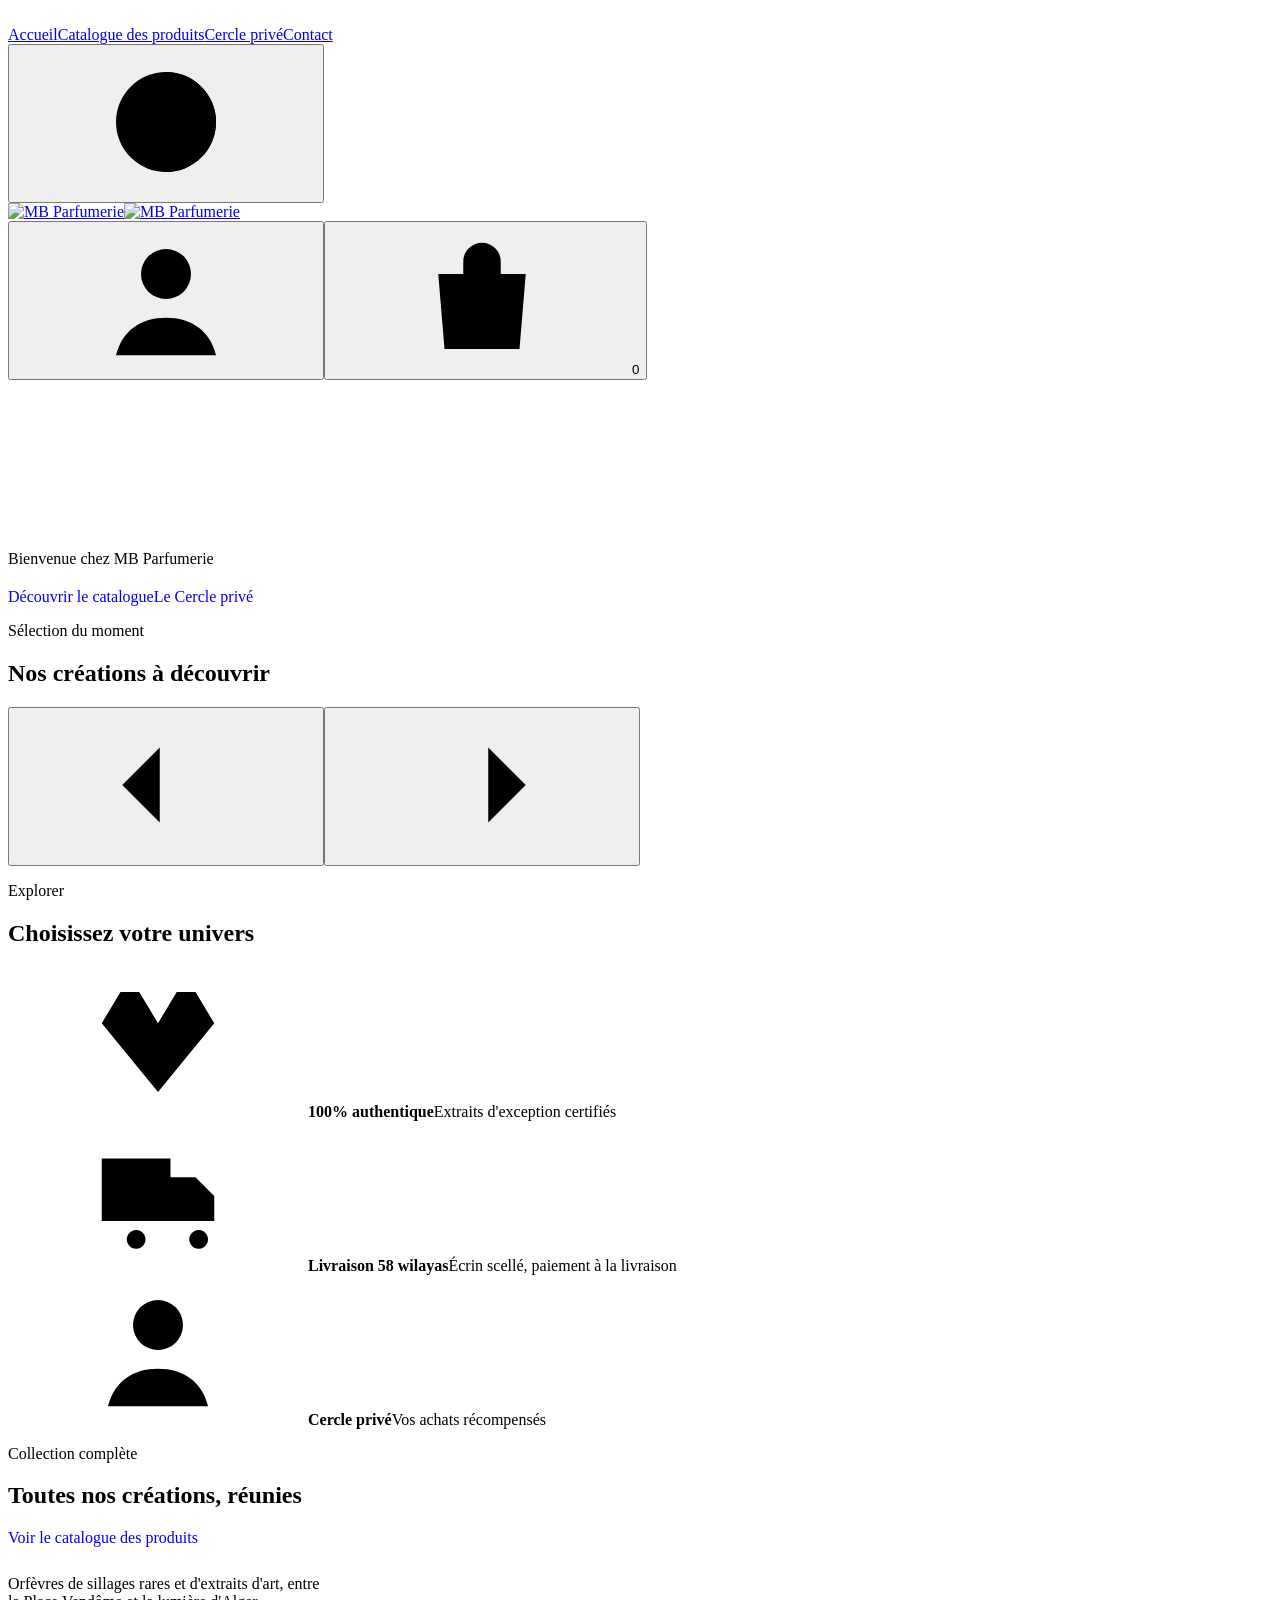
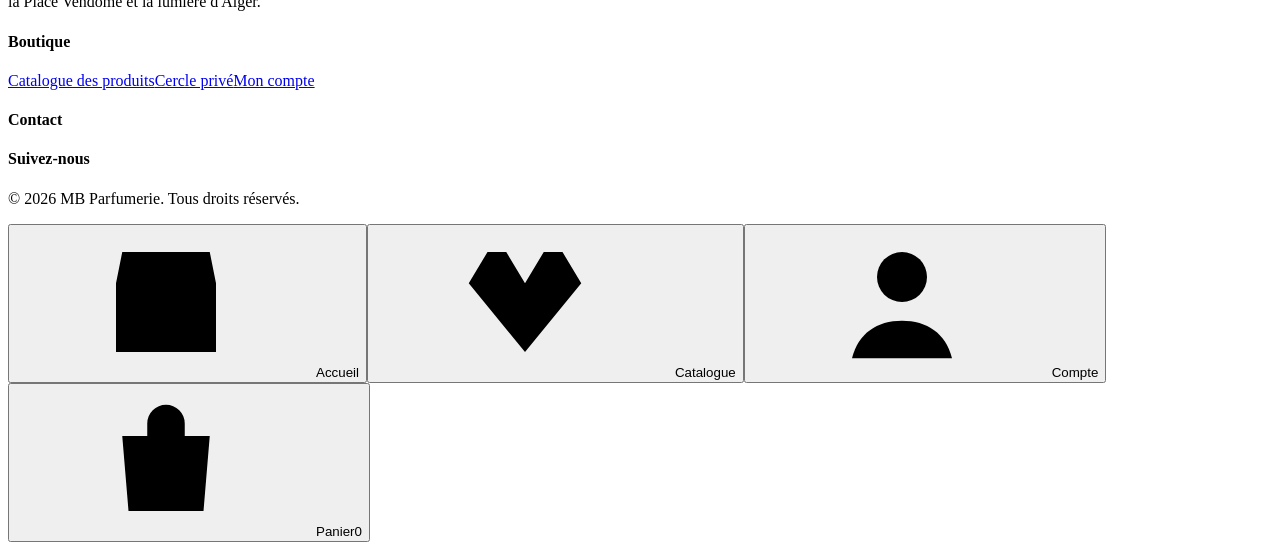
==== public/index.html @ 78b6e590 "Update MB Parfumerie" ====
<!doctype html><html lang="fr" data-t="night"><head><meta charset="utf-8">
<meta name="viewport" content="width=device-width,initial-scale=1,viewport-fit=cover">
<title>MB Parfumerie — Haute Parfumerie Place Vendôme & Alger</title>
<meta name="description" content="Extraits de parfum rares et orfèvrerie dorée. Livraison dans les 58 wilayas.">
<meta name="theme-color" content="#0c0b0a"><link rel="icon" href="/assets/favicon.png"><link rel="apple-touch-icon" href="/assets/apple-touch-icon.png">
<link rel="preconnect" href="https://fonts.googleapis.com"><link href="https://fonts.googleapis.com/css2?family=Montserrat:wght@300;400;500;600&family=Playfair+Display:ital,wght@0,400;0,500;1,400&display=swap" rel="stylesheet">
<link rel="stylesheet" href="/assets/mb.css"><link rel="stylesheet" href="/assets/site.css">
<script src="https://cdn.jsdelivr.net/npm/@supabase/supabase-js@2.45.4/dist/umd/supabase.min.js"></script><script src="/assets/config.js"></script><script src="/assets/store.js"></script></head><body><div id="pgb"></div><div id="sp"><img class="lg-d" src="/assets/logo-champagne.png" alt=""><img class="lg-l" src="/assets/logo-ink.png" alt=""></div><script>if(!sessionStorage.mbsp)document.documentElement.classList.add("sp")</script>
<svg width="0" height="0" style="position:absolute"><defs>
<symbol id="i-bag" viewBox="0 0 24 24"><path d="M5 8h14l-1 12H6zM9 8V6a3 3 0 0 1 6 0v2"/></symbol><symbol id="i-user" viewBox="0 0 24 24"><circle cx="12" cy="8" r="4"/><path d="M4 21c1-4 4-6 8-6s7 2 8 6"/></symbol><symbol id="i-close" viewBox="0 0 24 24"><path d="M6 6l12 12M18 6L6 18"/></symbol><symbol id="i-theme" viewBox="0 0 24 24"><circle cx="12" cy="12" r="8"/><path d="M12 4a8 8 0 0 1 0 16z" fill="currentColor"/></symbol><symbol id="i-store" viewBox="0 0 24 24"><path d="M4 9l1-5h14l1 5M4 9v11h16V9M4 9c0 2 3 2 4 0 1 2 3 2 4 0 1 2 3 2 4 0 1 2 4 2 4 0"/></symbol><symbol id="i-check" viewBox="0 0 24 24"><circle cx="12" cy="12" r="9"/><path d="M8 12.5l3 3 5-6"/></symbol><symbol id="i-arrow" viewBox="0 0 24 24"><path d="M5 12h14M13 6l6 6-6 6"/></symbol><symbol id="i-search" viewBox="0 0 24 24"><circle cx="11" cy="11" r="6.5"/><path d="M16 16l4 4"/></symbol><symbol id="i-plus" viewBox="0 0 24 24"><path d="M12 5v14M5 12h14"/></symbol><symbol id="i-truck" viewBox="0 0 24 24"><path d="M3 6h11v10H3zM14 9h4l3 3v4h-7M7 19a1.5 1.5 0 1 0 0-.1M17 19a1.5 1.5 0 1 0 0-.1"/></symbol><symbol id="i-gem" viewBox="0 0 24 24"><path d="M6 4h12l3 5-9 11L3 9zM3 9h18M9 4l3 5 3-5M12 9v11"/></symbol></defs></svg>
<div class="bar" id="ann" style="text-align:center;color:var(--gd);text-transform:uppercase"></div>
<header><div class="wrap"><div><nav class="nl"><a href="#" data-r="h" onclick="goH();return false">Accueil</a><a href="#catalogue" data-r="c">Catalogue des produits</a><a href="#story1" id="nst" hidden>Nos histoires</a><a href="#vb">Cercle privé</a><a href="#ft">Contact</a></nav><button class="ib" onclick="MB.flip()" aria-label="Thème"><svg class="i"><use href="#i-theme"/></svg></button></div>
<a href="#" aria-label="MB Parfumerie"><img class="logo lg-d" src="/assets/logo-champagne.png" alt="MB Parfumerie"><img class="logo lg-l" src="/assets/logo-ink.png" alt="MB Parfumerie"></a>
<div><button class="ib" onclick="MB.flip()" aria-label="Thème" style="display:none" id="th2"><svg class="i"><use href="#i-theme"/></svg></button><button class="ib" onclick="op('acc')" aria-label="Compte"><svg class="i"><use href="#i-user"/></svg></button><button class="ib" id="cbtn" onclick="op('cart')" aria-label="Panier"><svg class="i"><use href="#i-bag"/></svg><span class="dot" id="b1">0</span></button></div></div></header>
<div id="top"><section class="vh"><video id="hv" class="vv" autoplay muted loop playsinline preload="auto" poster="/assets/welcome-poster-wide.jpg"><source media="(max-width:767px)" src="/assets/welcome-tall.mp4" type="video/mp4"><source src="/assets/welcome-wide.mp4" type="video/mp4"></video><div class="vo"></div><div class="vc wrap"><p class="cap eb">Bienvenue chez MB Parfumerie</p><h1 id="ht"></h1><p class="lead" id="hl"></p><div class="hb"><a class="btn" href="#catalogue" style="text-decoration:none">Découvrir le catalogue</a><a class="btn o" href="#vb" style="text-decoration:none">Le Cercle privé</a></div></div><span class="sc2" aria-hidden="true"></span></section><div class="mq" id="mq" aria-hidden="true"></div></div>
<main class="wrap"><div id="home"><section class="sec" id="selw"><div class="sh2 rv"><div><p class="cap">Sélection du moment</p><h2 class="pf t2">Nos créations à découvrir</h2></div><div class="ar"><button onclick="sc(-1)" aria-label="Précédent" style="transform:scaleX(-1)"><svg class="i"><use href="#i-arrow"/></svg></button><button onclick="sc(1)" aria-label="Suivant"><svg class="i"><use href="#i-arrow"/></svg></button></div></div><div class="car" id="sel"></div></section><div id="stories"></div><section class="sec" id="famw"><div class="sh2 rv"><div><p class="cap">Explorer</p><h2 class="pf t2">Choisissez votre univers</h2></div></div><div class="fam" id="fam"></div></section><div class="vs rv"><div><svg class="i"><use href="#i-gem"/></svg><span><b>100% authentique</b>Extraits d'exception certifiés</span></div><div><svg class="i"><use href="#i-truck"/></svg><span><b>Livraison 58 wilayas</b>Écrin scellé, paiement à la livraison</span></div><div><svg class="i"><use href="#i-user"/></svg><span><b>Cercle privé</b>Vos achats récompensés</span></div></div>
<section class="vipbox rv" id="vb"></section><section class="ctab rv"><p class="cap">Collection complète</p><h2 class="pf">Toutes nos créations, réunies</h2><a class="btn" href="#catalogue" style="text-decoration:none;width:auto;display:inline-flex">Voir le catalogue des produits</a></section></div><section id="cat" hidden style="padding-top:44px"><div class="tb rv"><div><p class="cap">Galerie olfactive</p><h2 class="t pf" style="font-size:clamp(30px,5vw,46px);line-height:1.1;margin:6px 0 0">Catalogue des écrins rares</h2></div><div class="tools"><label class="sr"><svg class="i"><use href="#i-search"/></svg><input id="f-q" type="search" placeholder="Rechercher un parfum" oninput="sq=this.value;grid()"></label><select id="f-s" onchange="so=this.value;grid()" aria-label="Trier"><option value="">Sélection</option><option value="a">Prix ↑</option><option value="d">Prix ↓</option></select></div></div><div class="chips" id="chips"></div><div class="grid" id="grid"><div class="card sk"></div><div class="card sk"></div><div class="card sk"></div><div class="card sk"></div></div></section>
</main>
<footer id="ft"><div class="wrap"><div class="fg"><div><img class="logo lg-d" src="/assets/logo-champagne.png" alt=""><img class="logo lg-l" src="/assets/logo-ink.png" alt=""><p style="max-width:320px;margin-top:10px">Orfèvres de sillages rares et d'extraits d'art, entre la Place Vendôme et la lumière d'Alger.</p></div><div><h4>Boutique</h4><a href="#catalogue">Catalogue des produits</a><a href="#vb">Cercle privé</a><a href="#" onclick="op('acc');return false">Mon compte</a></div><div><h4>Contact</h4><span id="ph"></span><span id="em"></span></div><div><h4>Suivez-nous</h4><div class="soc" id="soc" style="margin:0"></div></div></div><p class="cp">© 2026 MB Parfumerie. Tous droits réservés.</p></div></footer>
<nav class="tab"><button data-r="h" class="on" onclick="goH()"><svg class="i"><use href="#i-store"/></svg>Accueil</button><button data-r="c" onclick="goC()"><svg class="i"><use href="#i-gem"/></svg>Catalogue</button><button onclick="op('acc')"><svg class="i"><use href="#i-user"/></svg>Compte</button><button onclick="op('cart')"><svg class="i"><use href="#i-bag"/></svg>Panier<span class="dot" id="b2" style="right:14%">0</span></button></nav>
<div class="bk" id="bk" onclick="cl()"></div>
<div class="sheet md" id="sh-p"></div><div class="sheet dr" id="sh-cart"></div><div class="sheet dr" id="sh-acc"></div><div class="toast" id="ts"></div>
<script>
const $=s=>document.querySelector(s),S=()=>MB.S,E=MB.esc;let cart=MB.get('cart',[]),cat='Tous',cur=null,sz=0,q=1,usePts=false,prof=null,mode='in';
const toast=m=>{const t=$('#ts');t.textContent=m;t.classList.add('on');setTimeout(()=>t.classList.remove('on'),2200)};
const op=id=>{cl();if(id==='cart')rCart();if(id==='acc')rAcc();$('#sh-'+id).classList.add('on');$('#bk').classList.add('on');document.body.style.overflow='hidden'};
const cl=()=>{document.querySelectorAll('.sheet').forEach(s=>s.classList.remove('on'));$('#bk').classList.remove('on');document.body.style.overflow=''};
const P=()=>MB.P,pcs=p=>{const d=MB.pct(p),a=MB.pr(p,0);return d?`<s>${MB.da(p.sizes[0][1])}</s>${MB.da(a)}`:MB.da(a)};
function chips(){const c=['Tous',...new Set(P().map(p=>p.cat))];$('#chips').innerHTML=c.map(x=>`<button class="chip ${x===cat?'on':''}" data-c="${E(x)}">${E(x)}</button>`).join('')}
$('#chips').onclick=e=>{const b=e.target.closest('.chip');if(b){cat=b.dataset.c;chips();grid()}};
function reveal(){const io=new IntersectionObserver(es=>es.forEach(e=>{if(e.isIntersecting){e.target.classList.add('in');io.unobserve(e.target)}}),{threshold:.08});document.querySelectorAll('.rv:not(.in)').forEach(n=>io.observe(n))}
let sq='',so='';
function grid(){let L=P().filter(p=>(cat==='Tous'||p.cat===cat)&&(!sq||(p.name+p.cat+p.desc).toLowerCase().includes(sq.toLowerCase())));if(so)L=[...L].sort((a,b)=>(MB.pr(a,0)-MB.pr(b,0))*(so==='a'?1:-1));
$('#grid').innerHTML=L.length?L.map((p,i)=>{const d=MB.pct(p);return `<div class="card rv" tabindex="0" role="button" style="transition-delay:${i%4*70}ms" onclick="openP(${p.id})" onkeydown="event.key==='Enter'&&openP(${p.id})"><div class="im"><img loading="lazy" src="${E(MB.img(p.images[0]||''))}" alt="${E(p.name)}">${d||p.tag?`<span class="bdg">${d?'−'+d+'%':E(p.tag)}</span>`:''}<button class="qa" aria-label="Ajouter au panier" onclick="qa(event,${p.id})"><svg class="i"><use href="#i-plus"/></svg></button></div><div class="in"><span class="k">${E(p.cat)}</span><h3>${E(p.name)}</h3><div class="pr">${p.sizes.length>1?'<small>dès</small> ':''}${pcs(p)}</div></div></div>`}).join(''):'<p style="grid-column:1/-1;color:var(--tx2);padding:40px 0;text-align:center">Aucun parfum ne correspond.</p>';reveal()}
function qa(e,id){e.stopPropagation();const k=id+'|0|',x=cart.find(c=>c.k===k);x?x.q++:cart.push({k,id,sz:0,q:1,g:''});sv();fly(e.currentTarget.closest('.card').querySelector('img'));toast('Ajouté à votre écrin')}
function openP(id){cur=P().find(p=>p.id===id);sz=0;q=1;const p=cur,im=p.images.length?p.images:[''],c=p.comp||{};
$('#sh-p').innerHTML=`<div class="grip"></div><button class="ib sx" aria-label="Fermer" onclick="cl()"><svg class="i"><use href="#i-close"/></svg></button><div class="pv"><div class="pg"><div class="gal" onscroll="dots(this)">${im.map(u=>`<div class="arch"><img src="${E(MB.img(u))}" alt=""></div>`).join('')}</div>${im.length>1?`<div class="dts">${im.map((_,i)=>`<i class="${i?'':'on'}"></i>`).join('')}</div><div class="ths">${im.map((u,i)=>`<button class="${i?'':'on'}" aria-label="Photo ${i+1}" onclick="gt(${i})"><img src="${E(MB.img(u))}" alt=""></button>`).join('')}</div>`:''}</div><div class="pi"><p class="cap">${E(p.cat)}</p><h2 style="font-size:clamp(28px,4vw,38px);line-height:1.15;margin:6px 0 8px">${E(p.name)}</h2><p style="color:var(--tx2);margin-bottom:16px">${E(p.desc)}</p><div id="pb"></div>${p.story?`<h3 class="pf" style="font-size:20px;margin:26px 0 6px">Son histoire</h3><p style="color:var(--tx2);font-weight:300;font-size:15px;line-height:26px">${E(p.story)}</p>`:''}${c.top||c.heart||c.base?`<h3 class="pf" style="text-align:center;font-size:20px;margin:26px 0 4px">Composition</h3>`+[['Notes de tête',c.top],['Notes de cœur',c.heart],['Notes de fond',c.base]].filter(x=>x[1]).map(x=>`<div class="pyr"><span class="cap">${x[0]}</span><i>${E(x[1])}</i></div>`).join(''):''}</div></div>`;rP();op('p')}
function gt(i){const g=$('#sh-p .gal');g.scrollTo({left:i*g.firstChild.offsetWidth,behavior:'smooth'})}
function dots(g){const w=g.firstChild.offsetWidth+(innerWidth<768?10:0),i=Math.round(g.scrollLeft/w),r=g.parentNode;r.querySelectorAll('.dts i,.ths button').forEach((x,k)=>x.classList.toggle('on',k%(g.children.length)===i))}
function rP(){const p=cur,d=MB.pct(p);$('#pb').innerHTML=`${d?`<p style="margin-bottom:10px"><span class="pct">−${d}% sur cet article</span></p>`:''}<label class="cap l">Contenance</label>${p.sizes.map((x,i)=>`<button class="opt ${i===sz?'on':''}" onclick="sz=${i};rP()"><span>${E(x[0])}</span><b>${d?`<s>${MB.da(x[1])}</s>`:''}${MB.da(MB.pr(p,i))}</b></button>`).join('')}<label class="cap l">Gravure offerte (3 initiales)</label><input id="gv" maxlength="3" placeholder="Ex : M.B." style="text-transform:uppercase" value="${E(window.gv0||'')}" oninput="gv0=this.value"><div style="display:flex;gap:12px;align-items:center"><div class="qty"><button onclick="q=Math.max(1,q-1);rP()">−</button><span>${q}</span><button onclick="q=Math.min(20,q+1);rP()">+</button></div><button class="btn" onclick="add()">Ajouter · ${MB.da(MB.pr(p,sz)*q)}</button></div>`}
function fly(a){const t=$('#cbtn'),r=a&&a.getBoundingClientRect();if(!a||!t.offsetParent||matchMedia('(prefers-reduced-motion:reduce)').matches)return;const c=t.getBoundingClientRect(),n=a.cloneNode();Object.assign(n.style,{position:'fixed',left:r.left+'px',top:r.top+'px',width:r.width+'px',height:r.height+'px',zIndex:99,borderRadius:'14px',objectFit:'cover',pointerEvents:'none',transition:'none'});document.body.append(n);n.animate([{transform:'none',opacity:1,borderRadius:'14px'},{transform:`translate(${c.left+c.width/2-r.left-r.width/2}px,${c.top+c.height/2-r.top-r.height/2}px) scale(.05)`,opacity:.4,borderRadius:'50%'}],{duration:800,easing:'cubic-bezier(.5,0,.75,.35)'}).onfinish=()=>{n.remove();t.animate([{transform:'scale(1.35)'},{transform:'none'}],400);navigator.vibrate&&navigator.vibrate(12)}}
function add(){const g=(window.gv0||'').toUpperCase(),k=cur.id+'|'+sz+'|'+g,x=cart.find(c=>c.k===k);x?x.q+=q:cart.push({k,id:cur.id,sz,g,q});window.gv0='';sv();fly($('#sh-p .gal img'));cl();toast('Ajouté à votre écrin')}
function sv(){MB.set('cart',cart);const n=cart.reduce((a,c)=>a+c.q,0);b1.textContent=b2.textContent=n;b1.style.display=b2.style.display=n?'':'none'}
const L=()=>cart.map(c=>{const p=P().find(p=>p.id===c.id);return p&&p.sizes[c.sz]?{...c,p,pr:MB.pr(p,c.sz),sn:p.sizes[c.sz][0]}:null}).filter(Boolean);
const tot=(l,use)=>{const lo=S().loyalty,st=S().store,sub=l.reduce((a,c)=>a+c.pr*c.q,0),can=prof&&lo.enabled&&prof.points>=lo.redeem_cost,disc=use&&can?Math.round(sub*lo.redeem_percent/100):0,qty=l.reduce((a,c)=>a+c.q,0),fa=+st.free_ship_from||0,fq=+st.free_ship_min_items||0,ship=!sub||(fa>0&&sub-disc>=fa)||(fq>0&&qty>=fq)?0:(+st.ship_fee||0);return{sub,can,disc,ship,qty,fa,fq,t:sub-disc+ship}};
function rCart(){const l=L(),T=tot(l,usePts),lo=S().loyalty,f=prof||{};
$('#sh-cart').innerHTML=`<div class="grip"></div><button class="ib sx" onclick="cl()"><svg class="i"><use href="#i-close"/></svg></button><h2 style="font-size:26px;margin-bottom:6px">Votre écrin</h2>`+(!l.length?'<p style="color:var(--tx2);padding:30px 0">Votre panier est vide.</p>':
l.map((c,i)=>`<div class="ln"><img src="${E(MB.img(c.p.images[0]||''))}" alt=""><div><h3 style="font-size:15px">${E(c.p.name)}</h3><small style="color:var(--tx2)">${E(c.sn)}${c.g?' · « '+E(c.g)+' »':''}</small><div style="display:flex;justify-content:space-between;align-items:center;margin-top:6px"><div class="qty"><button onclick="cq(${i},-1)">−</button><span>${c.q}</span><button onclick="cq(${i},1)">+</button></div><b>${MB.da(c.pr*c.q)}</b></div></div></div>`).join('')+
`<h3 class="pf" style="margin:20px 0 10px;font-size:20px">Livraison & paiement</h3><input id="nm" placeholder="Nom et prénom" autocomplete="name" value="${E(f.full_name||'')}"><input id="ph2" type="tel" inputmode="tel" placeholder="Téléphone" autocomplete="tel" value="${E(f.phone||'')}"><select id="wl">${WIL.map((w,i)=>{const v=String(i+1).padStart(2,'0')+' · '+w;return `<option ${(f.wilaya?f.wilaya===v:w==='Alger')?'selected':''}>${v}</option>`}).join('')}</select><textarea id="ad" placeholder="Adresse de livraison">${E(f.address||'')}</textarea>
<button class="opt on" style="margin-bottom:12px"><span>Paiement à la livraison<small>Règlement après inspection du colis</small></span><span class="pill">COD</span></button>
${!lo.enabled?'':prof?(T.can?`<button class="opt ${usePts?'on':''}" onclick="usePts=!usePts;rCart()"><span>Avantage fidélité<small>${lo.redeem_cost} pts → −${lo.redeem_percent}% sur la commande</small></span><b>${usePts?'−'+MB.da(T.disc):'Utiliser'}</b></button>`:`<p style="color:var(--tx2);font-size:12px;margin-bottom:10px">Vous avez ${prof.points} pts · ${lo.redeem_cost} pts débloquent −${lo.redeem_percent}%.</p>`):`<button class="opt" onclick="op('acc')"><span>Gagnez des points<small>Créez un compte pour cumuler vos points</small></span><svg class="i"><use href="#i-arrow"/></svg></button>`}
${hint(T)}<div class="rw"><span>Sous-total</span><span>${MB.da(T.sub)}</span></div>${T.disc?`<div class="rw"><span>Fidélité</span><span>−${MB.da(T.disc)}</span></div>`:''}<div class="rw"><span>Livraison</span><span>${T.ship?MB.da(T.ship):'Offerte'}</span></div><div class="rw tt"><span>Total</span><span>${MB.da(T.t)}</span></div><button class="btn" id="ob" style="margin-top:16px" onclick="ord()">Confirmer · ${MB.da(T.t)}</button>`)}
function cq(i,d){cart[i].q+=d;if(cart[i].q<1)cart.splice(i,1);else if(cart[i].q>20)cart[i].q=20;sv();rCart()}
async function ord(){const nm=$('#nm').value.trim(),ph=$('#ph2').value.trim(),ad=$('#ad').value.trim();if(nm.length<3||!/^[+0-9 ]{9,15}$/.test(ph)||ad.length<5)return toast('Complétez nom, téléphone et adresse');
const l=L(),T=tot(l,usePts),cu={name:nm,phone:ph,wilaya:$('#wl').value,addr:ad},b=$('#ob');b.disabled=true;b.textContent='Envoi…';let r;
if(MB.sb){const x=await MB.sb.rpc('place_order',{p_items:l.map(c=>({id:c.id,size:c.sn,q:c.q,grav:c.g})),p_customer:cu,p_use_points:usePts&&T.can});if(x.error){b.disabled=false;return toast(x.error.message)}r=x.data;if(prof)await MB.sb.from('profiles').update({full_name:nm,phone:ph,wilaya:cu.wilaya,address:ad}).eq('id',prof.id)}
else{r={ref:'MB-'+Date.now().toString().slice(-6),total:T.t,earned:0};MB.set('orders',[{id:r.ref,date:new Date().toISOString(),status:'nouvelle',...cu,pay:'COD',items:l.map(c=>({name:c.p.name,size:c.sn,grav:c.g,q:c.q,pr:c.pr})),total:T.t},...MB.orders()])}
cart=[];usePts=false;sv();await who();
$('#sh-cart').innerHTML=`<div class="grip"></div><div style="text-align:center;padding:30px 0"><svg class="i" style="font-size:56px;color:var(--gd)"><use href="#i-check"/></svg><h2 style="font-size:26px;margin:10px 0">Commande confirmée</h2><p style="color:var(--tx2)">Référence <b>${E(r.ref)}</b> · ${MB.da(r.total)}<br>Nous vous appelons pour confirmer la livraison.${r.earned?`<br><b style="color:var(--gd)">+${r.earned} points Privilège</b>`:''}</p><button class="btn" style="margin-top:22px" onclick="cl()">Continuer</button></div>`}
async function who(){prof=null;if(!MB.sb)return;const {data:{user}}=await MB.sb.auth.getUser();if(user){const x=await MB.sb.from('profiles').select('*').eq('id',user.id).single();prof=x.data;prof&&(prof.email=user.email)}}
async function rAcc(){const lo=S().loyalty,R=`<div class="grip"></div><button class="ib sx" onclick="cl()"><svg class="i"><use href="#i-close"/></svg></button>`;
if(!MB.sb)return $('#sh-acc').innerHTML=R+'<h2 style="font-size:26px">Compte</h2><p style="color:var(--tx2);padding:20px 0">Les comptes seront actifs une fois Supabase connecté (assets/config.js).</p>';
if(!prof)return $('#sh-acc').innerHTML=R+`<p class="cap">Le Cercle Privé MB</p><h2 style="font-size:28px;margin:6px 0 6px">${mode==='in'?'Connexion':'Créer un compte'}</h2>${lo.enabled?`<p style="color:var(--tx2);margin-bottom:14px">Gagnez ${lo.earn_per_100da} point(s) par 100 DA. ${lo.redeem_cost} points = −${lo.redeem_percent}% sur une commande.</p>`:''}${mode==='up'?'<input id="an" placeholder="Nom et prénom" autocomplete="name"><input id="ap" type="tel" placeholder="Téléphone" autocomplete="tel">':''}<input id="ae" type="email" placeholder="Email" autocomplete="email"><input id="aw" type="password" placeholder="Mot de passe (6+ caractères)" autocomplete="${mode==='in'?'current-password':'new-password'}"><button class="btn" id="ab" onclick="auth()">${mode==='in'?'Se connecter':'Créer mon compte'}</button><p style="text-align:center;margin-top:14px"><button class="cap" onclick="mode=mode==='in'?'up':'in';rAcc()">${mode==='in'?'Pas encore de compte ? Créer':'Déjà inscrit ? Connexion'}</button></p>`;
const o=(await MB.sb.from('orders').select('ref,total,status,created_at').order('created_at',{ascending:false}).limit(10)).data||[],nx=lo.redeem_cost-prof.points;
$('#sh-acc').innerHTML=R+`<p class="cap">Mon espace</p><h2 style="font-size:28px;margin:6px 0 14px">${E(prof.full_name||'Bienvenue')}</h2>${lo.enabled?`<div style="background:var(--s1);border:1px solid var(--ln);border-radius:4px;padding:20px"><span class="pill">Cercle Privé</span><div class="pf" style="font-size:44px;margin-top:8px">${prof.points} <small style="font-size:14px;font-family:var(--mo)">points</small></div><div class="prog"><div style="width:${Math.min(100,prof.points/lo.redeem_cost*100)}%"></div></div><small style="color:var(--tx2)">${nx>0?`Encore ${nx} points pour débloquer −${lo.redeem_percent}%`:`−${lo.redeem_percent}% disponible à votre prochaine commande`}</small></div>`:''}<h3 class="pf" style="margin:22px 0 6px;font-size:20px">Mes commandes</h3>${o.length?o.map(x=>`<div class="rw"><span>${E(x.ref)} · ${new Date(x.created_at).toLocaleDateString('fr-FR')} <span class="pill">${E(x.status)}</span></span><b style="color:var(--tx)">${MB.da(x.total)}</b></div>`).join(''):'<p style="color:var(--tx2)">Aucune commande.</p>'}<button class="btn o" style="margin-top:20px;width:100%" onclick="out()">Se déconnecter</button>`}
async function auth(){const e=$('#ae').value.trim(),w=$('#aw').value,b=$('#ab');if(!e||w.length<6)return toast('Email et mot de passe (6+) requis');b.disabled=true;
const x=mode==='in'?await MB.sb.auth.signInWithPassword({email:e,password:w}):await MB.sb.auth.signUp({email:e,password:w,options:{data:{full_name:$('#an').value.trim(),phone:$('#ap').value.trim()}}});b.disabled=false;if(x.error)return toast(x.error.message);
if(!x.data.session)return toast('Vérifiez votre email pour confirmer le compte');await who();mode='in';rAcc();toast('Bienvenue')}
async function out(){await MB.sb.auth.signOut();prof=null;usePts=false;rAcc()}
const IC={wa:'<svg viewBox="0 0 24 24"><path d="M4 20l1.3-4A8 8 0 1 1 8 18.7z"/><path d="M9 8.5c0 3.5 3 6.5 6.5 6.5l1-1.4-2.2-1-.8.8c-1-.4-1.9-1.3-2.3-2.3l.8-.8-1-2.2z"/></svg>',ig:'<svg viewBox="0 0 24 24"><rect x="4" y="4" width="16" height="16" rx="5"/><circle cx="12" cy="12" r="3.8"/><circle cx="16.8" cy="7.2" r=".6"/></svg>',fb:'<svg viewBox="0 0 24 24"><path d="M14 8h2V5h-2.5C11.5 5 10.5 6.5 10.5 8v2H8v3h2.5v6h3v-6H16l.5-3h-3V8.5c0-.3.2-.5.5-.5z"/></svg>',ph:'<svg viewBox="0 0 24 24"><path d="M6 4h3l1.5 4-2 1.3a10 10 0 0 0 5.2 5.2l1.3-2 4 1.5v3c0 1-1 2-2 2C10 19 5 14 4 6c0-1 1-2 2-2z"/></svg>'};
function brand(){const s=S().store,l=S().loyalty,d=x=>(x||'').replace(/\D/g,''),u=(x,b)=>/^https?:/.test(x)?x:b+x.replace('@','');
$('#ann').textContent=s.announcement||'';$('#ann').style.display=s.announcement?'':'none';$('#em').innerHTML=s.email?`<a href="mailto:${E(s.email)}">${E(s.email)}</a>`:'';$('#ph').innerHTML=s.phone?`<a href="tel:${E(s.phone)}" style="color:var(--tx);text-decoration:none">${E(s.phone)}</a>`:'';
$('#soc').innerHTML=[s.whatsapp&&['https://wa.me/'+d(s.whatsapp),'wa','WhatsApp'],s.instagram&&[u(s.instagram,'https://instagram.com/'),'ig','Instagram'],s.facebook&&[u(s.facebook,'https://facebook.com/'),'fb','Facebook'],s.phone&&['tel:'+s.phone,'ph','Téléphone']].filter(Boolean).map(x=>`<a href="${E(x[0])}" target="_blank" rel="noopener" aria-label="${x[2]}">${IC[x[1]]}</a>`).join('');
$('#vb').innerHTML=l.enabled?`<p class="cap">Le Cercle des Connaisseurs</p><h2>Vos achats récompensés</h2><p style="color:var(--tx2)">${l.earn_per_100da} point(s) par 100 DA dépensés. ${l.redeem_cost} points = −${l.redeem_percent}% sur une commande.</p><button class="btn o s" style="margin-top:16px" onclick="op('acc')">Mon compte</button>`:'';$('#vb').style.display=l.enabled?'':'none';
const hv=$('#hv');hv.poster=matchMedia('(max-width:767px)').matches?'/assets/welcome-poster-tall.jpg':'/assets/welcome-poster-wide.jpg';
if(s.hero_video){hv.innerHTML='';hv.src=s.hero_video;hv.load()}
const hi=(s.hero_images||[]).filter(Boolean);if(hi.length){hv.removeAttribute('autoplay');const hs=document.createElement('div');hs.className='hs';hs.innerHTML=hi.map((u,i)=>`<img src="${E(u)}" alt="" class="${i?'':'on'}">`).join('');hv.replaceWith(hs);if(hi.length>1&&!matchMedia('(prefers-reduced-motion:reduce)').matches){let k=0;setInterval(()=>{const m=hs.children;m[k].classList.remove('on');k=(k+1)%m.length;m[k].classList.add('on')},5500)}}
if(matchMedia('(prefers-reduced-motion:reduce)').matches||(navigator.connection&&navigator.connection.saveData)){hv.removeAttribute('autoplay');hv.pause()}else if(!hi.length){const pl=hv.play();pl&&pl.catch(()=>{})}
$('#ht').innerHTML=(s.hero_title||"L'art du parfum et de la joaillerie").split(' ').map((w,i)=>`<span class="w" style="--d:${(i*.1).toFixed(2)}s"><i>${E(w)}</i></span>`).join(' ');
$('#hl').textContent=s.hero_lead||'Extraits rares et accessoires dorés, façonnés pour les âmes raffinées. Livrés sous écrin dans les 58 wilayas.';
const nm=P().map(p=>E(p.name)),mq=(nm.length?nm:['MB Parfumerie']).concat(['Livraison 58 wilayas','Gravure offerte']).map(x=>`<span>${x}</span>`).join('');$('#mq').innerHTML=`<div class="mt">${mq}${mq}</div>`}
document.querySelectorAll('.sheet').forEach(s=>{let y=null,dy=0;s.addEventListener('touchstart',e=>{y=s.scrollTop<=0?e.touches[0].clientY:null;dy=0},{passive:true});s.addEventListener('touchmove',e=>{if(y==null)return;dy=e.touches[0].clientY-y;if(dy>0&&!e.target.closest('.gal')){s.style.transition='none';s.style.transform=`translateY(${dy}px)`}},{passive:true});s.addEventListener('touchend',()=>{if(y==null)return;s.style.transition='';s.style.transform='';if(dy>110)cl();y=null})});
const hd=$('header');addEventListener('scroll',()=>{hd.classList.toggle('sc',scrollY>10);document.documentElement.style.setProperty('--py',Math.min(scrollY,900)*.12+'px');$('#pgb').style.transform=`scaleX(${scrollY/Math.max(1,document.body.scrollHeight-innerHeight)})`},{passive:true});
if(matchMedia('(hover:hover)').matches){const gd=$('#grid');gd.addEventListener('pointermove',e=>{const c=e.target.closest('.card');if(!c||c.classList.contains('sk'))return;const r=c.getBoundingClientRect(),x=(e.clientX-r.left)/r.width-.5,y=(e.clientY-r.top)/r.height-.5;c.style.setProperty('--rx',(-y*8)+'deg');c.style.setProperty('--ry',(x*10)+'deg');c.style.setProperty('--mx',(x+.5)*100+'%');c.style.setProperty('--my',(y+.5)*100+'%')});gd.addEventListener('pointerout',e=>{const c=e.target.closest('.card');if(c&&!c.contains(e.relatedTarget)){c.style.setProperty('--rx','0deg');c.style.setProperty('--ry','0deg')}})}
if(document.documentElement.classList.contains('sp')){sessionStorage.mbsp=1;setTimeout(()=>$('#sp').remove(),3000)}else $('#sp').remove();
const shuf=a=>{a=[...a];for(let i=a.length;i>1;){const j=Math.random()*i--|0;[a[i],a[j]]=[a[j],a[i]]}return a};
const hint=T=>{const r=T.fa>0&&T.sub-T.disc<T.fa?MB.da(T.fa-(T.sub-T.disc))+' d\'achats':T.fq>0&&T.qty<T.fq?(T.fq-T.qty)+' article'+(T.fq-T.qty>1?'s':''):'';return r?`<p style="color:var(--gd);font-size:12px;margin:10px 0 2px">✦ Plus que ${r} pour la livraison offerte</p>`:''};
function home(){const pk=shuf(P()).slice(0,7);$('#selw').style.display=pk.length?'':'none';
$('#sel').innerHTML=pk.map(p=>{const d=MB.pct(p),tx=(p.story||p.desc||'');return `<article class="fp" onclick="openP(${p.id})"><div class="im"><img loading="lazy" src="${E(MB.img(p.images[0]||''))}" alt="${E(p.name)}">${d||p.tag?`<span class="bdg">${d?'−'+d+'%':E(p.tag)}</span>`:''}</div><div class="fx"><span class="k">${E(p.cat)}</span><h3>${E(p.name)}</h3><p>${E(tx)}</p><div class="fb"><span class="pr">${p.sizes.length>1?'<small>dès</small> ':''}${pcs(p)}</span><span class="cap">Découvrir →</span></div></div></article>`}).join('');
const ST=MB.ST.slice(0,4);$('#nst').hidden=!ST.length;$('#stories').innerHTML=ST.map((s,i)=>{const pr=P().find(p=>p.id===s.product_id);return `<article class="sty ${i%2?'rev':''} rv" ${i?'':'id="story1"'}><div class="sim">${s.image?`<img loading="lazy" src="${E(MB.img(s.image))}" alt="${E(s.title)}">`:''}</div><div class="stx"><p class="cap">${E(s.kicker||'Un parfum, une histoire')}</p><h2 class="pf">${E(s.title)}</h2>${(s.body||'').split(/\n+/).filter(Boolean).map(t=>`<p>${E(t)}</p>`).join('')}${pr?`<button class="btn o s" onclick="openP(${pr.id})">Découvrir ${E(pr.name)}</button>`:''}</div></article>`}).join('');
const cs=[...new Set(P().map(p=>p.cat))];$('#famw').style.display=cs.length?'':'none';$('#fam').innerHTML=cs.map(c=>{const ps=P().filter(p=>p.cat===c);return `<button class="tile rv" data-c="${E(c)}"><img loading="lazy" src="${E(MB.img(ps[0].images[0]||''))}" alt=""><span class="tn">${E(c)}</span><small>${ps.length} création${ps.length>1?'s':''}</small></button>`}).join('');
$('#fam').onclick=e=>{const t=e.target.closest('.tile');if(t){cat=t.dataset.c;goC()}};
addEventListener('scroll',()=>document.querySelectorAll('.sim img').forEach(i=>{const r=i.parentNode.getBoundingClientRect();if(r.bottom>0&&r.top<innerHeight)i.style.transform=`translateY(${(r.top+r.height/2-innerHeight/2)*-.07}px) scale(1.14)`}),{passive:true});reveal()}
const sc=d=>$('#sel').scrollBy({left:d*($('.fp')?.offsetWidth+16||340),behavior:'smooth'});
let view='h';
function route(first){const v=location.hash==='#catalogue'?'c':'h',ch=v!==view||first===1;view=v;$('#top').hidden=v==='c';$('#home').hidden=v==='c';$('#cat').hidden=v!=='c';document.querySelectorAll('[data-r]').forEach(a=>a.classList.toggle('on',a.dataset.r===v));
if(v==='c'){if(ch){chips();grid();$('#f-q').value=sq;scrollTo(0,0)}}else if(ch){const id=location.hash.slice(1),el=id&&document.getElementById(id);el?el.scrollIntoView():scrollTo(0,0);reveal()}else{const id=location.hash.slice(1),el=id&&document.getElementById(id);el&&el.scrollIntoView({behavior:'smooth'})}}
function goH(){cl();if(view==='h')scrollTo({top:0,behavior:'smooth'});else{history.pushState(null,'',location.pathname);route()}}
function goC(){cl();if(location.hash==='#catalogue'){chips();grid();scrollTo({top:0,behavior:'smooth'})}else location.hash='#catalogue'}
addEventListener('hashchange',()=>route());
(async()=>{sv();await MB.load();await who();brand();home();chips();grid();route();MB.sb?.auth.onAuthStateChange(()=>who())})();
</script></body></html>
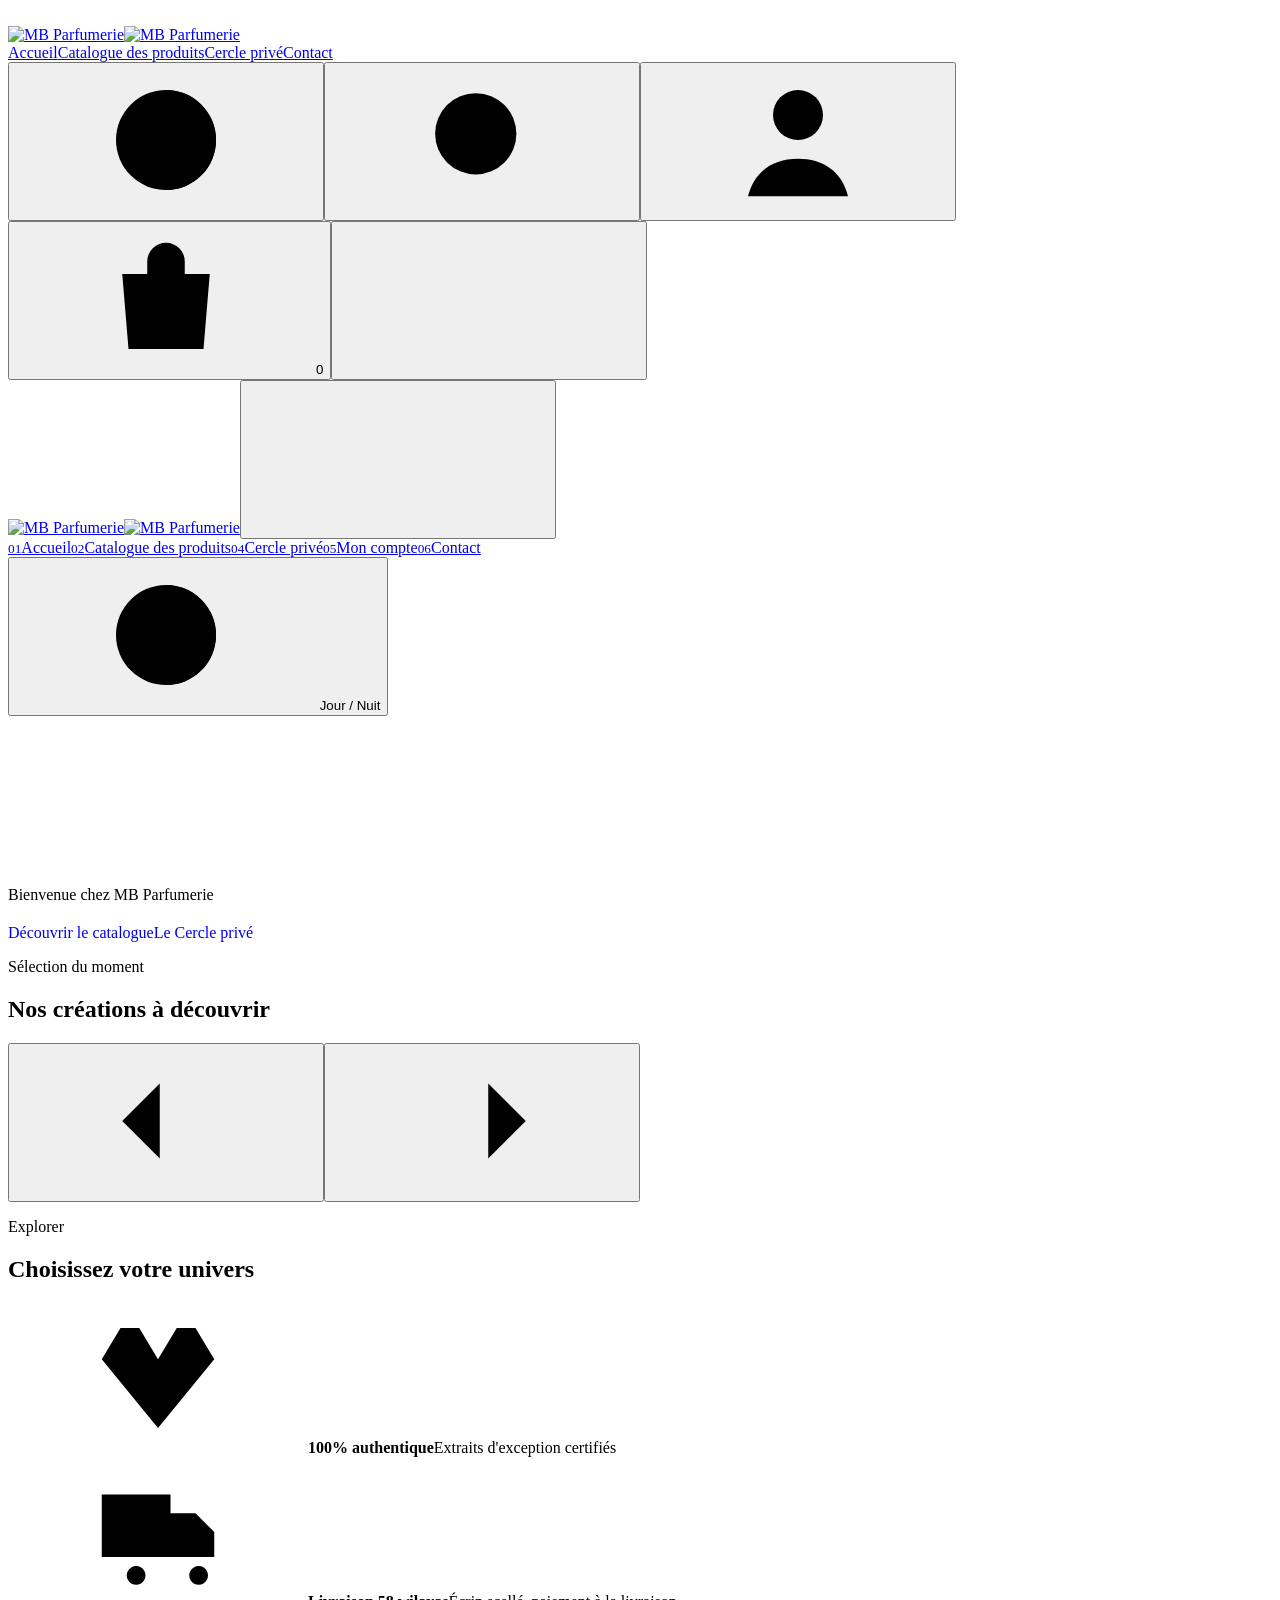
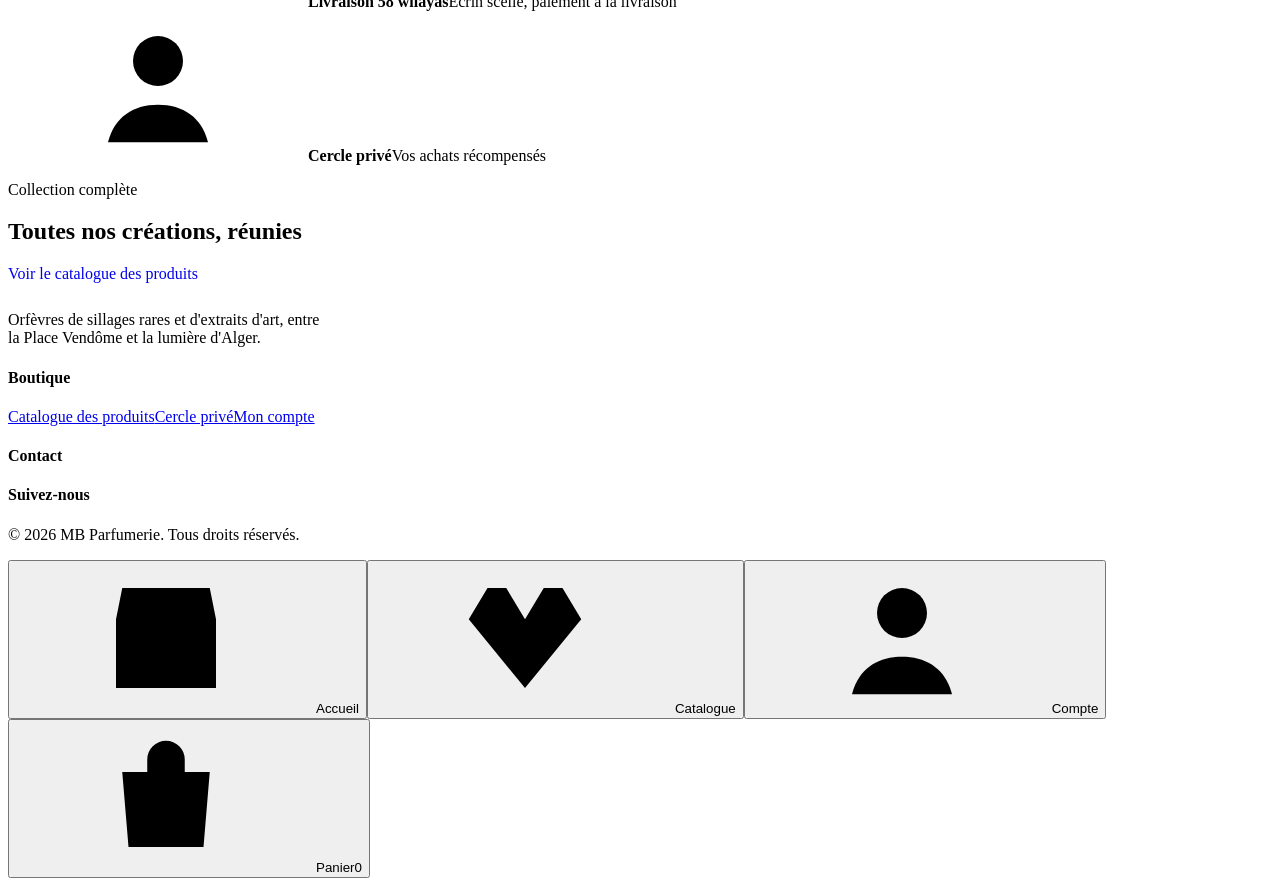
==== commit d2de0643: "Update MB Parfumerie2" ====
--- a/public/index.html
+++ b/public/index.html
@@ -7,11 +7,14 @@
 <link rel="stylesheet" href="/assets/mb.css"><link rel="stylesheet" href="/assets/site.css">
 <script src="https://cdn.jsdelivr.net/npm/@supabase/supabase-js@2.45.4/dist/umd/supabase.min.js"></script><script src="/assets/config.js"></script><script src="/assets/store.js"></script></head><body><div id="pgb"></div><div id="sp"><img class="lg-d" src="/assets/logo-champagne.png" alt=""><img class="lg-l" src="/assets/logo-ink.png" alt=""></div><script>if(!sessionStorage.mbsp)document.documentElement.classList.add("sp")</script>
 <svg width="0" height="0" style="position:absolute"><defs>
-<symbol id="i-bag" viewBox="0 0 24 24"><path d="M5 8h14l-1 12H6zM9 8V6a3 3 0 0 1 6 0v2"/></symbol><symbol id="i-user" viewBox="0 0 24 24"><circle cx="12" cy="8" r="4"/><path d="M4 21c1-4 4-6 8-6s7 2 8 6"/></symbol><symbol id="i-close" viewBox="0 0 24 24"><path d="M6 6l12 12M18 6L6 18"/></symbol><symbol id="i-theme" viewBox="0 0 24 24"><circle cx="12" cy="12" r="8"/><path d="M12 4a8 8 0 0 1 0 16z" fill="currentColor"/></symbol><symbol id="i-store" viewBox="0 0 24 24"><path d="M4 9l1-5h14l1 5M4 9v11h16V9M4 9c0 2 3 2 4 0 1 2 3 2 4 0 1 2 3 2 4 0 1 2 4 2 4 0"/></symbol><symbol id="i-check" viewBox="0 0 24 24"><circle cx="12" cy="12" r="9"/><path d="M8 12.5l3 3 5-6"/></symbol><symbol id="i-arrow" viewBox="0 0 24 24"><path d="M5 12h14M13 6l6 6-6 6"/></symbol><symbol id="i-search" viewBox="0 0 24 24"><circle cx="11" cy="11" r="6.5"/><path d="M16 16l4 4"/></symbol><symbol id="i-plus" viewBox="0 0 24 24"><path d="M12 5v14M5 12h14"/></symbol><symbol id="i-truck" viewBox="0 0 24 24"><path d="M3 6h11v10H3zM14 9h4l3 3v4h-7M7 19a1.5 1.5 0 1 0 0-.1M17 19a1.5 1.5 0 1 0 0-.1"/></symbol><symbol id="i-gem" viewBox="0 0 24 24"><path d="M6 4h12l3 5-9 11L3 9zM3 9h18M9 4l3 5 3-5M12 9v11"/></symbol></defs></svg>
+<symbol id="i-menu" viewBox="0 0 24 24"><path d="M4 9h16M4 15h16"/></symbol><symbol id="i-bag" viewBox="0 0 24 24"><path d="M5 8h14l-1 12H6zM9 8V6a3 3 0 0 1 6 0v2"/></symbol><symbol id="i-user" viewBox="0 0 24 24"><circle cx="12" cy="8" r="4"/><path d="M4 21c1-4 4-6 8-6s7 2 8 6"/></symbol><symbol id="i-close" viewBox="0 0 24 24"><path d="M6 6l12 12M18 6L6 18"/></symbol><symbol id="i-theme" viewBox="0 0 24 24"><circle cx="12" cy="12" r="8"/><path d="M12 4a8 8 0 0 1 0 16z" fill="currentColor"/></symbol><symbol id="i-store" viewBox="0 0 24 24"><path d="M4 9l1-5h14l1 5M4 9v11h16V9M4 9c0 2 3 2 4 0 1 2 3 2 4 0 1 2 3 2 4 0 1 2 4 2 4 0"/></symbol><symbol id="i-check" viewBox="0 0 24 24"><circle cx="12" cy="12" r="9"/><path d="M8 12.5l3 3 5-6"/></symbol><symbol id="i-arrow" viewBox="0 0 24 24"><path d="M5 12h14M13 6l6 6-6 6"/></symbol><symbol id="i-search" viewBox="0 0 24 24"><circle cx="11" cy="11" r="6.5"/><path d="M16 16l4 4"/></symbol><symbol id="i-plus" viewBox="0 0 24 24"><path d="M12 5v14M5 12h14"/></symbol><symbol id="i-truck" viewBox="0 0 24 24"><path d="M3 6h11v10H3zM14 9h4l3 3v4h-7M7 19a1.5 1.5 0 1 0 0-.1M17 19a1.5 1.5 0 1 0 0-.1"/></symbol><symbol id="i-gem" viewBox="0 0 24 24"><path d="M6 4h12l3 5-9 11L3 9zM3 9h18M9 4l3 5 3-5M12 9v11"/></symbol></defs></svg>
 <div class="bar" id="ann" style="text-align:center;color:var(--gd);text-transform:uppercase"></div>
-<header><div class="wrap"><div><nav class="nl"><a href="#" data-r="h" onclick="goH();return false">Accueil</a><a href="#catalogue" data-r="c">Catalogue des produits</a><a href="#story1" id="nst" hidden>Nos histoires</a><a href="#vb">Cercle privé</a><a href="#ft">Contact</a></nav><button class="ib" onclick="MB.flip()" aria-label="Thème"><svg class="i"><use href="#i-theme"/></svg></button></div>
-<a href="#" aria-label="MB Parfumerie"><img class="logo lg-d" src="/assets/logo-champagne.png" alt="MB Parfumerie"><img class="logo lg-l" src="/assets/logo-ink.png" alt="MB Parfumerie"></a>
-<div><button class="ib" onclick="MB.flip()" aria-label="Thème" style="display:none" id="th2"><svg class="i"><use href="#i-theme"/></svg></button><button class="ib" onclick="op('acc')" aria-label="Compte"><svg class="i"><use href="#i-user"/></svg></button><button class="ib" id="cbtn" onclick="op('cart')" aria-label="Panier"><svg class="i"><use href="#i-bag"/></svg><span class="dot" id="b1">0</span></button></div></div></header>
+<header><div class="wrap hw"><a class="brand" href="#" onclick="goH();return false" aria-label="MB Parfumerie"><img class="logo lg-d" src="/assets/logo-champagne.png" alt="MB Parfumerie"><img class="logo lg-l" src="/assets/logo-ink.png" alt="MB Parfumerie"></a>
+<nav class="nl"><a href="#" data-r="h" onclick="goH();return false">Accueil</a><a href="#catalogue" data-r="c">Catalogue des produits</a><a href="#story1" id="nst" hidden>Nos histoires</a><a href="#vb">Cercle privé</a><a href="#ft">Contact</a></nav>
+<div class="hr"><button class="ib dk" onclick="MB.flip()" aria-label="Thème"><svg class="i"><use href="#i-theme"/></svg></button><button class="ib mo" onclick="goC();setTimeout(()=>$('#f-q').focus(),500)" aria-label="Rechercher"><svg class="i"><use href="#i-search"/></svg></button><button class="ib dk" onclick="op('acc')" aria-label="Compte"><svg class="i"><use href="#i-user"/></svg></button><button class="ib" id="cbtn" onclick="op('cart')" aria-label="Panier"><svg class="i"><use href="#i-bag"/></svg><span class="dot" id="b1">0</span></button><button class="ib mo" onclick="menu(true)" aria-label="Menu"><svg class="i"><use href="#i-menu"/></svg></button></div></div></header>
+<div id="mn" aria-hidden="true"><div class="mh"><a href="#" onclick="menu(false);goH();return false"><img class="logo lg-d" src="/assets/logo-champagne.png" alt="MB Parfumerie"><img class="logo lg-l" src="/assets/logo-ink.png" alt="MB Parfumerie"></a><button class="ib" onclick="menu(false)" aria-label="Fermer"><svg class="i"><use href="#i-close"/></svg></button></div>
+<nav><a style="--i:0" href="#" onclick="menu(false);goH();return false"><small>01</small>Accueil</a><a style="--i:1" href="#catalogue" onclick="menu(false)"><small>02</small>Catalogue des produits</a><a style="--i:2" id="mst" hidden href="#story1" onclick="menu(false)"><small>03</small>Nos histoires</a><a style="--i:3" href="#vb" onclick="menu(false)"><small>04</small>Cercle privé</a><a style="--i:4" href="#" onclick="menu(false);op('acc');return false"><small>05</small>Mon compte</a><a style="--i:5" href="#ft" onclick="menu(false)"><small>06</small>Contact</a></nav>
+<div class="mf"><div class="soc" id="msoc"></div><button class="btn o s" onclick="MB.flip()"><svg class="i"><use href="#i-theme"/></svg> Jour / Nuit</button></div></div>
 <div id="top"><section class="vh"><video id="hv" class="vv" autoplay muted loop playsinline preload="auto" poster="/assets/welcome-poster-wide.jpg"><source media="(max-width:767px)" src="/assets/welcome-tall.mp4" type="video/mp4"><source src="/assets/welcome-wide.mp4" type="video/mp4"></video><div class="vo"></div><div class="vc wrap"><p class="cap eb">Bienvenue chez MB Parfumerie</p><h1 id="ht"></h1><p class="lead" id="hl"></p><div class="hb"><a class="btn" href="#catalogue" style="text-decoration:none">Découvrir le catalogue</a><a class="btn o" href="#vb" style="text-decoration:none">Le Cercle privé</a></div></div><span class="sc2" aria-hidden="true"></span></section><div class="mq" id="mq" aria-hidden="true"></div></div>
 <main class="wrap"><div id="home"><section class="sec" id="selw"><div class="sh2 rv"><div><p class="cap">Sélection du moment</p><h2 class="pf t2">Nos créations à découvrir</h2></div><div class="ar"><button onclick="sc(-1)" aria-label="Précédent" style="transform:scaleX(-1)"><svg class="i"><use href="#i-arrow"/></svg></button><button onclick="sc(1)" aria-label="Suivant"><svg class="i"><use href="#i-arrow"/></svg></button></div></div><div class="car" id="sel"></div></section><div id="stories"></div><section class="sec" id="famw"><div class="sh2 rv"><div><p class="cap">Explorer</p><h2 class="pf t2">Choisissez votre univers</h2></div></div><div class="fam" id="fam"></div></section><div class="vs rv"><div><svg class="i"><use href="#i-gem"/></svg><span><b>100% authentique</b>Extraits d'exception certifiés</span></div><div><svg class="i"><use href="#i-truck"/></svg><span><b>Livraison 58 wilayas</b>Écrin scellé, paiement à la livraison</span></div><div><svg class="i"><use href="#i-user"/></svg><span><b>Cercle privé</b>Vos achats récompensés</span></div></div>
 <section class="vipbox rv" id="vb"></section><section class="ctab rv"><p class="cap">Collection complète</p><h2 class="pf">Toutes nos créations, réunies</h2><a class="btn" href="#catalogue" style="text-decoration:none;width:auto;display:inline-flex">Voir le catalogue des produits</a></section></div><section id="cat" hidden style="padding-top:44px"><div class="tb rv"><div><p class="cap">Galerie olfactive</p><h2 class="t pf" style="font-size:clamp(30px,5vw,46px);line-height:1.1;margin:6px 0 0">Catalogue des écrins rares</h2></div><div class="tools"><label class="sr"><svg class="i"><use href="#i-search"/></svg><input id="f-q" type="search" placeholder="Rechercher un parfum" oninput="sq=this.value;grid()"></label><select id="f-s" onchange="so=this.value;grid()" aria-label="Trier"><option value="">Sélection</option><option value="a">Prix ↑</option><option value="d">Prix ↓</option></select></div></div><div class="chips" id="chips"></div><div class="grid" id="grid"><div class="card sk"></div><div class="card sk"></div><div class="card sk"></div><div class="card sk"></div></div></section>
@@ -83,11 +86,12 @@
 const hd=$('header');addEventListener('scroll',()=>{hd.classList.toggle('sc',scrollY>10);document.documentElement.style.setProperty('--py',Math.min(scrollY,900)*.12+'px');$('#pgb').style.transform=`scaleX(${scrollY/Math.max(1,document.body.scrollHeight-innerHeight)})`},{passive:true});
 if(matchMedia('(hover:hover)').matches){const gd=$('#grid');gd.addEventListener('pointermove',e=>{const c=e.target.closest('.card');if(!c||c.classList.contains('sk'))return;const r=c.getBoundingClientRect(),x=(e.clientX-r.left)/r.width-.5,y=(e.clientY-r.top)/r.height-.5;c.style.setProperty('--rx',(-y*8)+'deg');c.style.setProperty('--ry',(x*10)+'deg');c.style.setProperty('--mx',(x+.5)*100+'%');c.style.setProperty('--my',(y+.5)*100+'%')});gd.addEventListener('pointerout',e=>{const c=e.target.closest('.card');if(c&&!c.contains(e.relatedTarget)){c.style.setProperty('--rx','0deg');c.style.setProperty('--ry','0deg')}})}
 if(document.documentElement.classList.contains('sp')){sessionStorage.mbsp=1;setTimeout(()=>$('#sp').remove(),3000)}else $('#sp').remove();
+function menu(o){const m=$('#mn'),v=o===undefined?!m.classList.contains('on'):o;m.classList.toggle('on',v);m.setAttribute('aria-hidden',!v);document.body.style.overflow=v?'hidden':''}
 const shuf=a=>{a=[...a];for(let i=a.length;i>1;){const j=Math.random()*i--|0;[a[i],a[j]]=[a[j],a[i]]}return a};
 const hint=T=>{const r=T.fa>0&&T.sub-T.disc<T.fa?MB.da(T.fa-(T.sub-T.disc))+' d\'achats':T.fq>0&&T.qty<T.fq?(T.fq-T.qty)+' article'+(T.fq-T.qty>1?'s':''):'';return r?`<p style="color:var(--gd);font-size:12px;margin:10px 0 2px">✦ Plus que ${r} pour la livraison offerte</p>`:''};
 function home(){const pk=shuf(P()).slice(0,7);$('#selw').style.display=pk.length?'':'none';
 $('#sel').innerHTML=pk.map(p=>{const d=MB.pct(p),tx=(p.story||p.desc||'');return `<article class="fp" onclick="openP(${p.id})"><div class="im"><img loading="lazy" src="${E(MB.img(p.images[0]||''))}" alt="${E(p.name)}">${d||p.tag?`<span class="bdg">${d?'−'+d+'%':E(p.tag)}</span>`:''}</div><div class="fx"><span class="k">${E(p.cat)}</span><h3>${E(p.name)}</h3><p>${E(tx)}</p><div class="fb"><span class="pr">${p.sizes.length>1?'<small>dès</small> ':''}${pcs(p)}</span><span class="cap">Découvrir →</span></div></div></article>`}).join('');
-const ST=MB.ST.slice(0,4);$('#nst').hidden=!ST.length;$('#stories').innerHTML=ST.map((s,i)=>{const pr=P().find(p=>p.id===s.product_id);return `<article class="sty ${i%2?'rev':''} rv" ${i?'':'id="story1"'}><div class="sim">${s.image?`<img loading="lazy" src="${E(MB.img(s.image))}" alt="${E(s.title)}">`:''}</div><div class="stx"><p class="cap">${E(s.kicker||'Un parfum, une histoire')}</p><h2 class="pf">${E(s.title)}</h2>${(s.body||'').split(/\n+/).filter(Boolean).map(t=>`<p>${E(t)}</p>`).join('')}${pr?`<button class="btn o s" onclick="openP(${pr.id})">Découvrir ${E(pr.name)}</button>`:''}</div></article>`}).join('');
+const ST=MB.ST.slice(0,4);$('#nst').hidden=!ST.length;$('#mst').hidden=!ST.length;$('#stories').innerHTML=ST.map((s,i)=>{const pr=P().find(p=>p.id===s.product_id);return `<article class="sty ${i%2?'rev':''} rv" ${i?'':'id="story1"'}><div class="sim">${s.image?`<img loading="lazy" src="${E(MB.img(s.image))}" alt="${E(s.title)}">`:''}</div><div class="stx"><p class="cap">${E(s.kicker||'Un parfum, une histoire')}</p><h2 class="pf">${E(s.title)}</h2>${(s.body||'').split(/\n+/).filter(Boolean).map(t=>`<p>${E(t)}</p>`).join('')}${pr?`<button class="btn o s" onclick="openP(${pr.id})">Découvrir ${E(pr.name)}</button>`:''}</div></article>`}).join('');
 const cs=[...new Set(P().map(p=>p.cat))];$('#famw').style.display=cs.length?'':'none';$('#fam').innerHTML=cs.map(c=>{const ps=P().filter(p=>p.cat===c);return `<button class="tile rv" data-c="${E(c)}"><img loading="lazy" src="${E(MB.img(ps[0].images[0]||''))}" alt=""><span class="tn">${E(c)}</span><small>${ps.length} création${ps.length>1?'s':''}</small></button>`}).join('');
 $('#fam').onclick=e=>{const t=e.target.closest('.tile');if(t){cat=t.dataset.c;goC()}};
 addEventListener('scroll',()=>document.querySelectorAll('.sim img').forEach(i=>{const r=i.parentNode.getBoundingClientRect();if(r.bottom>0&&r.top<innerHeight)i.style.transform=`translateY(${(r.top+r.height/2-innerHeight/2)*-.07}px) scale(1.14)`}),{passive:true});reveal()}
@@ -98,5 +102,5 @@
 function goH(){cl();if(view==='h')scrollTo({top:0,behavior:'smooth'});else{history.pushState(null,'',location.pathname);route()}}
 function goC(){cl();if(location.hash==='#catalogue'){chips();grid();scrollTo({top:0,behavior:'smooth'})}else location.hash='#catalogue'}
 addEventListener('hashchange',()=>route());
-(async()=>{sv();await MB.load();await who();brand();home();chips();grid();route();MB.sb?.auth.onAuthStateChange(()=>who())})();
+(async()=>{sv();await MB.load();await who();brand();$('#msoc').innerHTML=$('#soc').innerHTML;home();chips();grid();route();MB.sb?.auth.onAuthStateChange(()=>who())})();
 </script></body></html>
